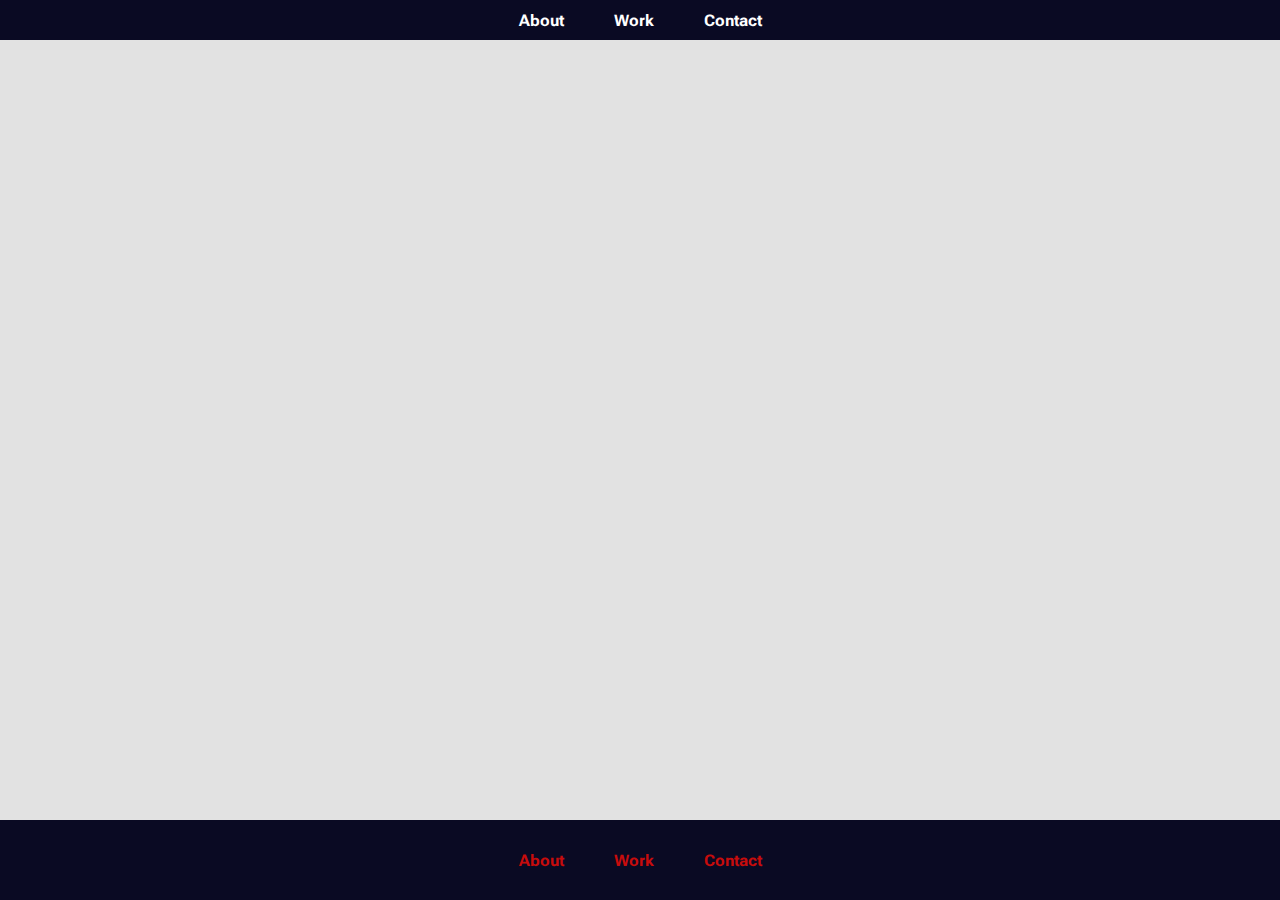
==== html/index.html @ d8b29525 "feat: created custom header and footer components and added provisional html-style for testing purpo" ====
<!DOCTYPE html>
<html lang="en">

<head>
    <meta charset="UTF-8">
    <meta name="viewport" content="width=device-width, initial-scale=1.0">
    <title>four wheels</title>
    <script src="../components/header.js" type="text/javascript"></script>
    <script src="../components/footer.js" type="text/javascript"></script>
</head>

<body>
    <header-comp></header-comp>
    <main>
    </main>
    <footer-comp></footer-comp>
</body>

</html>
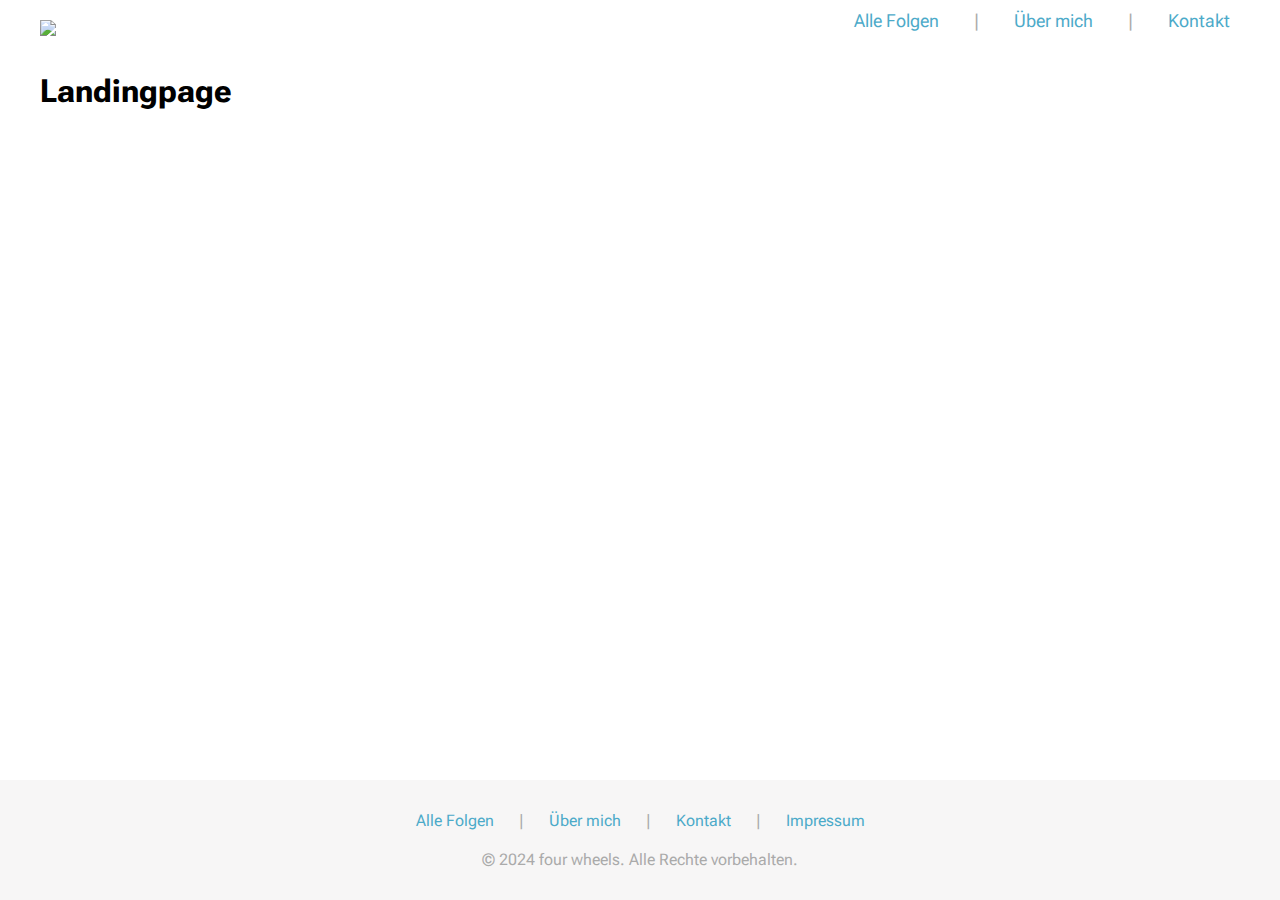
==== commit 78845980: "Feat: Implemented the header and fixed width design for the content" ====
--- a/html/index.html
+++ b/html/index.html
@@ -11,7 +11,10 @@
 
 <body>
     <header-comp></header-comp>
-    <main>
+    <main id="mainContentGrid">
+        <div id="mainContent">
+            <h1>Landingpage</h1>
+        </div>
     </main>
     <footer-comp></footer-comp>
 </body>
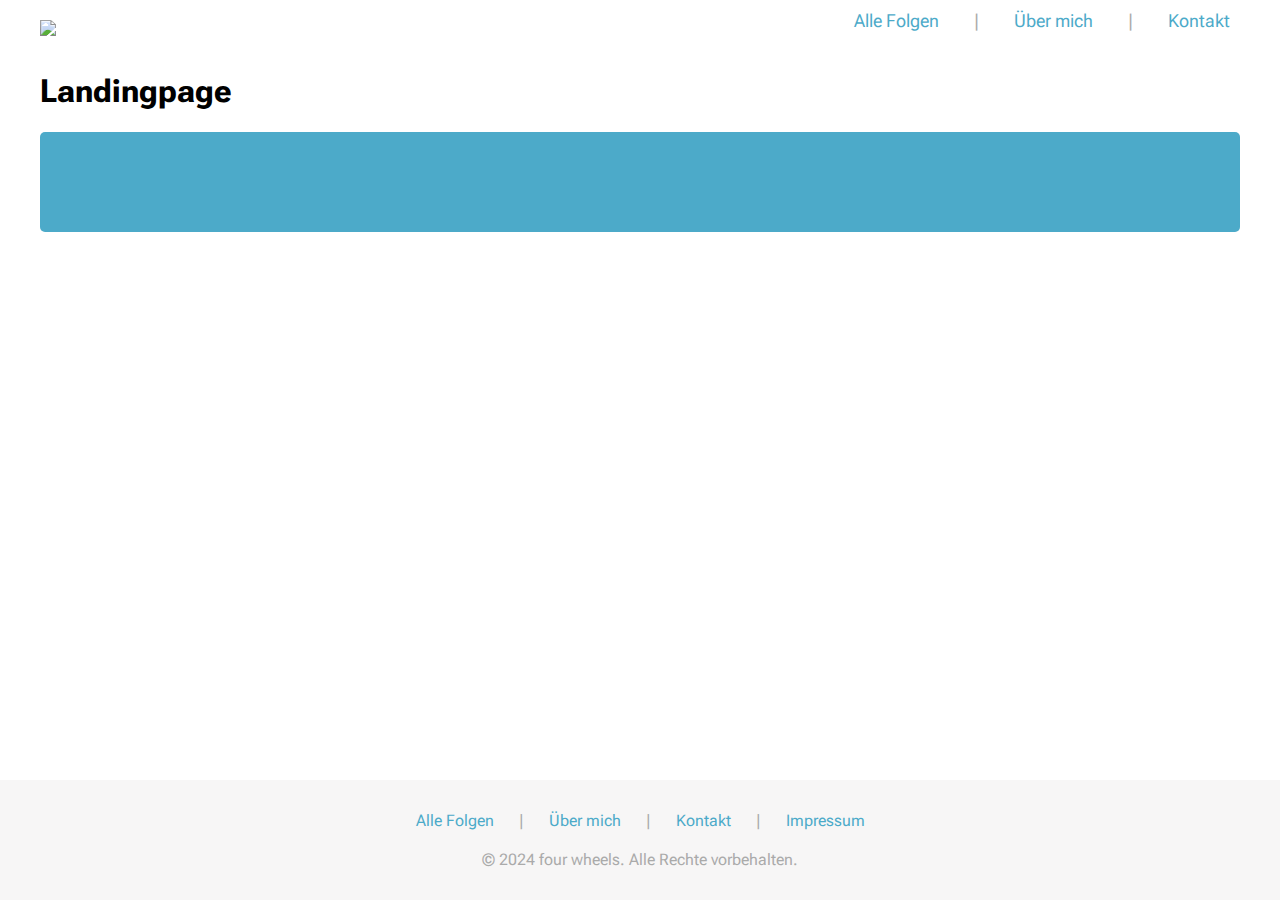
==== commit c2e20117: "Feat: basic structure for the banner with links to social platforms" ====
--- a/html/index.html
+++ b/html/index.html
@@ -7,6 +7,8 @@
     <title>four wheels</title>
     <script src="../components/header.js" type="text/javascript"></script>
     <script src="../components/footer.js" type="text/javascript"></script>
+    <script src="../components/socialsBanner.js" type="text/javascript"></script>
+    <link rel="stylesheet" href="../css/styles.css">
 </head>
 
 <body>
@@ -14,9 +16,11 @@
     <main id="mainContentGrid">
         <div id="mainContent">
             <h1>Landingpage</h1>
+            <socials-comp></socials-comp>
         </div>
     </main>
     <footer-comp></footer-comp>
+    <script src="../js/functions.js" type="text/javascript"></script>
 </body>
 
 </html>--- a/css/styles.css
+++ b/css/styles.css
@@ -0,0 +1,230 @@
+/** Imports **/
+@import url('https://fonts.googleapis.com/css2?family=Roboto&family=Roboto+Flex:opsz@8..144&display=swap');
+
+/****************************************/
+
+/** constants **/
+:root {
+    --contentWidth: 1200px;
+}
+
+/****************************************/
+
+/** header-comp **/
+#header-comp nav {
+    display: flex;
+    align-items: center;
+    justify-content: center;
+    background-color: #fff;
+    padding-right: 10px;
+}
+
+#header-comp {
+    display: grid;
+    grid-template-columns: 1fr var(--contentWidth) 1fr;
+    background-color: #fff;
+    padding: 10px;
+}
+
+#header-comp .wrapper {
+    display: flex;
+    align-items: center;
+    justify-content: space-between;
+    grid-area: 1 / 2;
+}
+
+#header-comp img {
+    /** make logo-image full height of header **/
+    margin: -10px 0px -10px 0px;
+}
+
+#header-comp ul {
+    padding: 0;
+    margin: 0;
+    list-style-type: none;
+    display: flex;
+    flex-direction: row;
+    justify-content: center;
+    gap: 35px;
+    font-size: 18px;
+}
+
+#header-comp a {
+    color: #4caac9;
+    text-decoration: none;
+}
+
+#header-comp li>a:hover {
+    padding-bottom: 5px;
+    box-shadow: inset 0 -2px 0 0 #4caac9;
+}
+
+#header-comp .linkSeparator {
+    color: #aaaaaa;
+    margin: 0;
+}
+
+.hamburger {
+    display: none;
+}
+
+.bar {
+    display: block;
+    width: 25px;
+    height: 3px;
+    margin: 5px auto;
+    -webkit-transition: all 0.3s ease-in-out;
+    transition: all 0.3s ease-in-out;
+    background-color: #101010;
+}
+
+/****************************************/
+
+/** footer-comp **/
+#footer-comp .footerRow {
+    display: flex;
+    align-items: center;
+    justify-content: center;
+}
+
+#footer-comp {
+    height: 100px;
+    display: flex;
+    flex-direction: column;
+    justify-content: center;
+    align-items: center;
+    background-color: #f7f6f6;
+    gap: 20%;
+    padding: 10px;
+}
+
+#footer-comp ul {
+    padding: 0;
+    margin: 0;
+    list-style-type: none;
+    display: flex;
+    flex-direction: row;
+    flex-wrap: wrap;
+    justify-content: center;
+    gap: 25px;
+}
+
+#footer-comp a {
+    color: #4caac9;
+    text-decoration: none;
+}
+
+#footer-comp a:hover {
+    padding-bottom: 5px;
+    box-shadow: inset 0 -2px 0 0 #4caac9;
+}
+
+#footer-comp p,
+.linkSeparator {
+    color: #aaaaaa;
+    margin: 0;
+}
+
+/****************************************/
+
+/** socials-comp **/
+#socials-comp {
+    background-color: #4caac9;
+    height: 100px;
+    border-radius: 5px;
+}
+
+/****************************************/
+
+/** general **/
+body {
+    font-family: 'Roboto flex', sans-serif;
+    margin: 0;
+    display: flex;
+    flex-direction: column;
+    min-height: 100vh;
+}
+
+main {
+    background-color: #fff;
+    flex: 1;
+}
+
+#mainContentGrid {
+    display: grid;
+    grid-template-columns: 1fr var(--contentWidth) 1fr;
+    padding: 10px;
+}
+
+#mainContent {
+    grid-area: 1 / 2;
+}
+
+/****************************************/
+
+/** media queries **/
+@media screen and (max-width: 1220px) {
+
+    /** go from fixed with for content to full width of the screen **/
+    #header-comp {
+        grid-template-columns: 1fr 100% 1fr;
+    }
+
+    #mainContentGrid {
+        grid-template-columns: 1fr 100% 1fr;
+    }
+}
+
+@media screen and (max-width: 550px) {
+    .nav-menu {
+        position: fixed;
+        left: 100%;
+        top: 5rem;
+        background-color: #fff;
+        width: 100%;
+        border-radius: 10px;
+        text-align: center;
+        transition: 0.3s;
+        box-shadow: 0 25px 27px -15px rgba(0, 0, 0, 0.05);
+    }
+
+    .nav-menu.active {
+        left: 0;
+    }
+
+    #header-comp .linkSeparator {
+        display: none;
+    }
+
+    #header-comp ul {
+        flex-direction: column;
+        padding: 15px 0 15px 0;
+        gap: 30px;
+        font-size: 25px;
+    }
+
+    .hamburger {
+        display: block;
+        cursor: pointer;
+    }
+
+    .hamburger.active .bar:nth-child(2) {
+        opacity: 0;
+    }
+
+    .hamburger.active .bar:nth-child(1) {
+        transform: translateY(8px) rotate(45deg);
+    }
+
+    .hamburger.active .bar:nth-child(3) {
+        transform: translateY(-8px) rotate(-45deg);
+    }
+}
+
+/****************************************/
+
+/** TODO: navigation to hamburger-menu if content width is smaller than size 550px **/
+/** TODO: general classes override #header-comp classes => separate .css file for header and footer? **/
+/** TODO: replace logo src with locally hosted hi-res image**/
+/** TODO: Grid already on body-level, to get rid of redundancie in main and header for fixed contentWidth **/
+/** TODO: Media query for footer links when width smaller than 480px(?) **/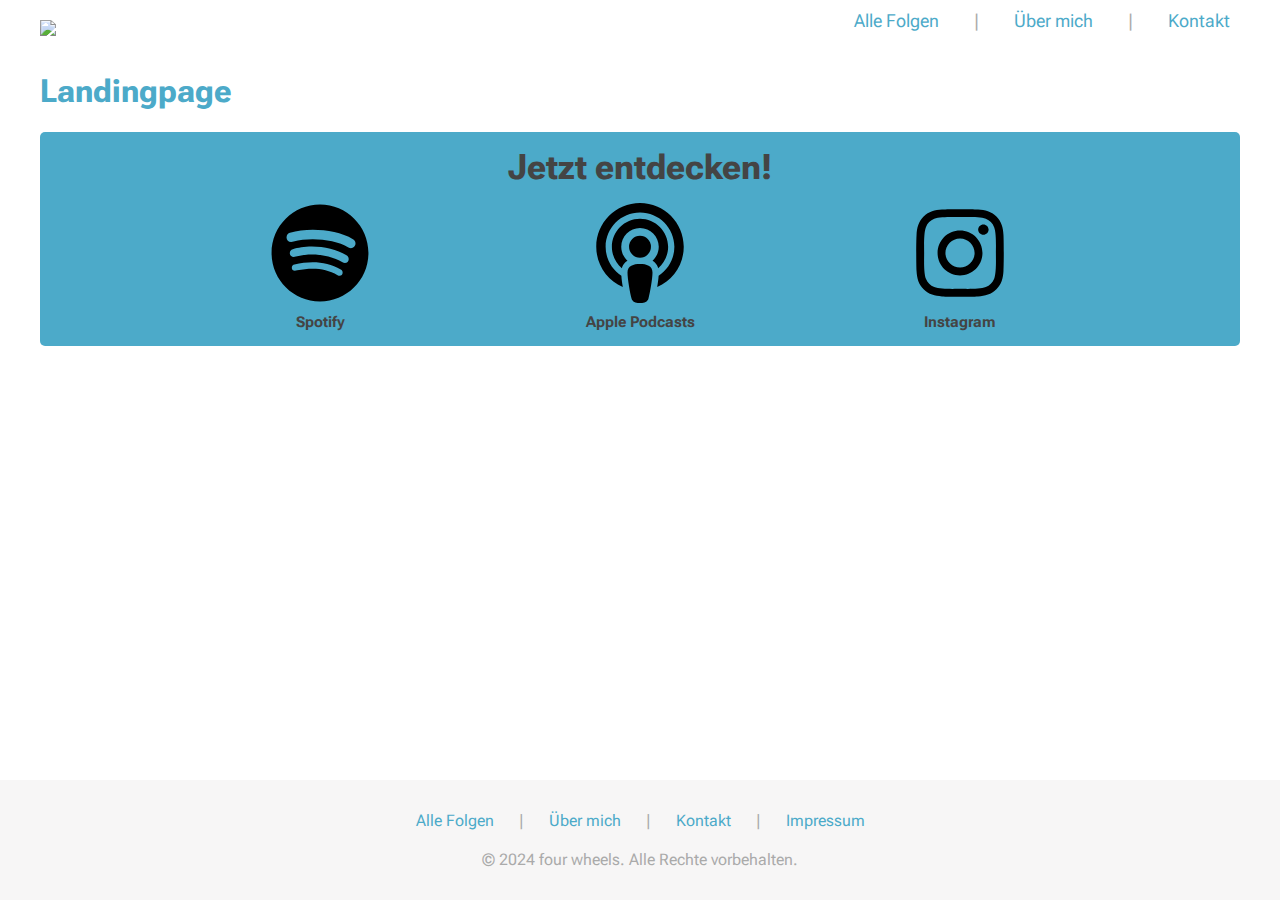
==== commit 7fc5e789: "Feat: Added contact form, about and imprint" ====
--- a/html/index.html
+++ b/html/index.html
@@ -15,8 +15,12 @@
     <header-comp></header-comp>
     <main id="mainContentGrid">
         <div id="mainContent">
-            <h1>Landingpage</h1>
-            <socials-comp></socials-comp>
+            <section>
+                <h1>Landingpage</h1>
+            </section>
+            <section>
+                <socials-comp></socials-comp>
+            </section>
         </div>
     </main>
     <footer-comp></footer-comp>
--- a/css/styles.css
+++ b/css/styles.css
@@ -34,7 +34,7 @@
 }
 
 #header-comp img {
-    /** make logo-image full height of header **/
+    /* make logo-image full height of header */
     margin: -10px 0px -10px 0px;
 }
 
@@ -66,6 +66,9 @@
 
 .hamburger {
     display: none;
+    background: none;
+    border: none;
+    padding: 0;
 }
 
 .bar {
@@ -82,6 +85,7 @@
 
 /** footer-comp **/
 #footer-comp .footerRow {
+    width: 100%;
     display: flex;
     align-items: center;
     justify-content: center;
@@ -130,8 +134,52 @@
 /** socials-comp **/
 #socials-comp {
     background-color: #4caac9;
+    height: auto;
+    border-radius: 5px;
+    display: flex;
+    flex-direction: column;
+    justify-content: space-between;
+    align-items: center;
+    margin: 15px 0 15px 0;
+    padding: 15px;
+    gap: 15px;
+}
+
+#socials-comp .socialsRow {
+    width: 100%;
+    display: flex;
+    align-items: center;
+    justify-content: space-evenly;
+    flex-wrap: wrap;
+}
+
+#socials-comp svg {
     height: 100px;
-    border-radius: 5px;
+    width: 100px;
+}
+
+#socials-comp h2 {
+    font-size: 35px;
+}
+
+#socials-comp h3 {
+    font-size: 15px;
+}
+
+#socials-comp a,
+h2,
+h3 {
+    color: #444;
+    text-decoration: none;
+    margin: 0;
+}
+
+#socials-comp a {
+    display: flex;
+    align-items: center;
+    justify-content: center;
+    flex-direction: column;
+    gap: 10px;
 }
 
 /****************************************/
@@ -160,12 +208,82 @@
     grid-area: 1 / 2;
 }
 
+h1 {
+    color: #4caac9;
+}
+
+a {
+    color: #606060;
+    text-decoration: none;
+}
+
+p {
+    color: #606060;
+    margin: 0;
+}
+
+.aboutWrapper {
+    display: flex;
+    justify-content: space-between;
+}
+
+.aboutImg {
+    height: 250px;
+    margin-left: 100px;
+    border-radius: 5px;
+}
+
+.contactForm {
+    display: flex;
+    flex-direction: column;
+    margin-top: 15px;
+    gap: 10px;
+    color: #606060;
+    font-weight: bold;
+    width: 50%;
+}
+
+.contactForm input,
+textarea {
+    /* Remove gap between label and associated input/textarea */
+    margin-top: -10px;
+}
+
+.contactForm input:focus,
+textarea:focus {
+    border-color: #4caac9;
+    outline: none;
+}
+
+.contactForm input,
+button,
+textarea {
+    border-radius: 5px;
+    border-style: solid;
+}
+
+.contactForm button {
+    width: 100px;
+    height: 40px;
+    font-size: larger;
+    background-color: #606060;
+    color: #fff;
+    border-style: none;
+    transition-duration: 0.4s;
+}
+
+.contactForm button:hover {
+    background-color: #4caac9;
+    cursor: pointer;
+}
+
 /****************************************/
 
 /** media queries **/
+
+/* go from fixed with for content to full width of the screen */
 @media screen and (max-width: 1220px) {
 
-    /** go from fixed with for content to full width of the screen **/
     #header-comp {
         grid-template-columns: 1fr 100% 1fr;
     }
@@ -175,6 +293,46 @@
     }
 }
 
+/* about */
+@media screen and (max-width: 610px) {
+    .aboutImg {
+        margin: 0 10vw 0 10vw;
+        width: auto;
+        height: auto;
+    }
+
+    .aboutWrapper {
+        flex-direction: column;
+    }
+}
+
+/* about */
+@media screen and (max-width: 400px) {
+    .aboutImg {
+        margin: 0;
+    }
+}
+
+/* contact form */
+@media screen and (max-width: 800px) {
+    .contactForm {
+        width: 100%;
+    }
+}
+
+/* socials */
+@media screen and (max-width: 400px) {
+    #socials-comp .socialsRow {
+        flex-direction: column;
+        gap: 25px;
+    }
+
+    .aboutImg {
+        margin: 0;
+    }
+}
+
+/* hamburger menu */
 @media screen and (max-width: 550px) {
     .nav-menu {
         position: fixed;
@@ -223,8 +381,7 @@
 
 /****************************************/
 
-/** TODO: navigation to hamburger-menu if content width is smaller than size 550px **/
 /** TODO: general classes override #header-comp classes => separate .css file for header and footer? **/
 /** TODO: replace logo src with locally hosted hi-res image**/
-/** TODO: Grid already on body-level, to get rid of redundancie in main and header for fixed contentWidth **/
-/** TODO: Media query for footer links when width smaller than 480px(?) **/+/** TODO: replace contact image src with locally hosted hi-res image**/
+/** TODO: Grid already on body-level, to get rid of redundancie in main and header for fixed contentWidth **/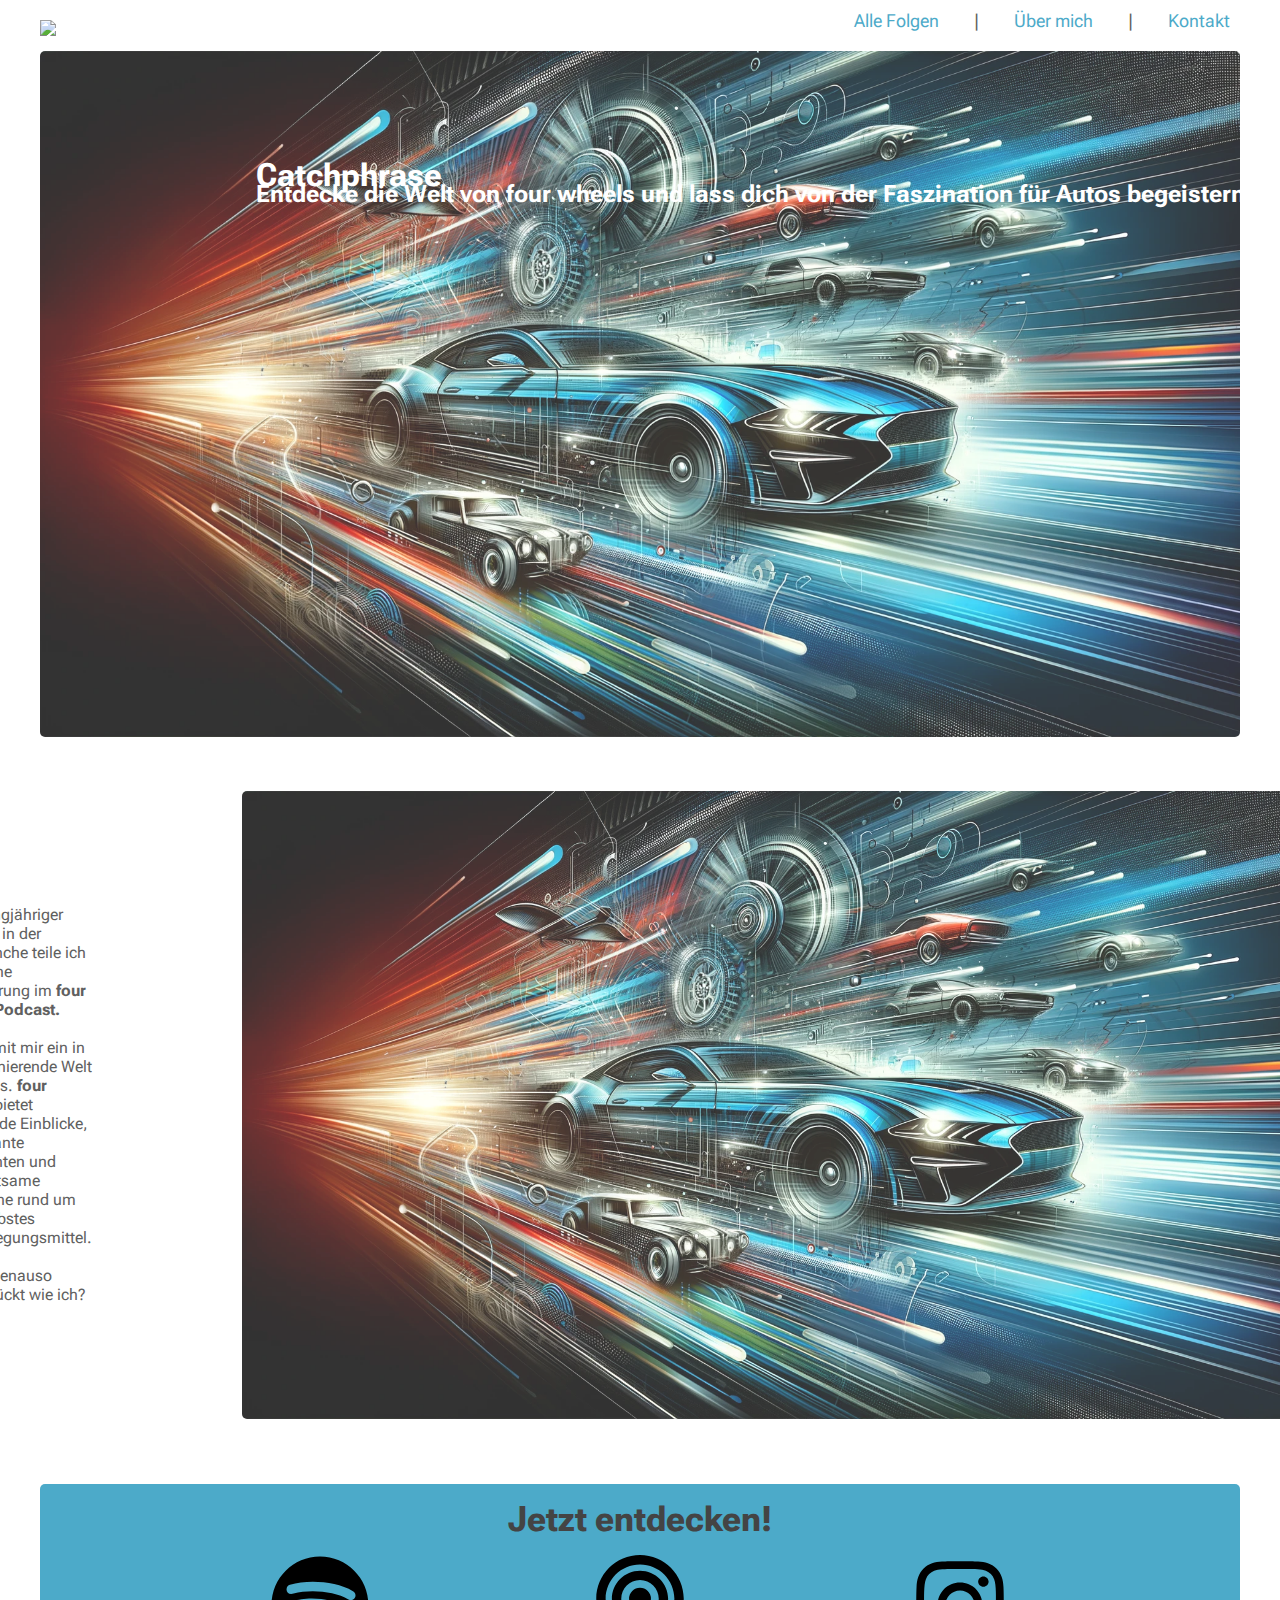
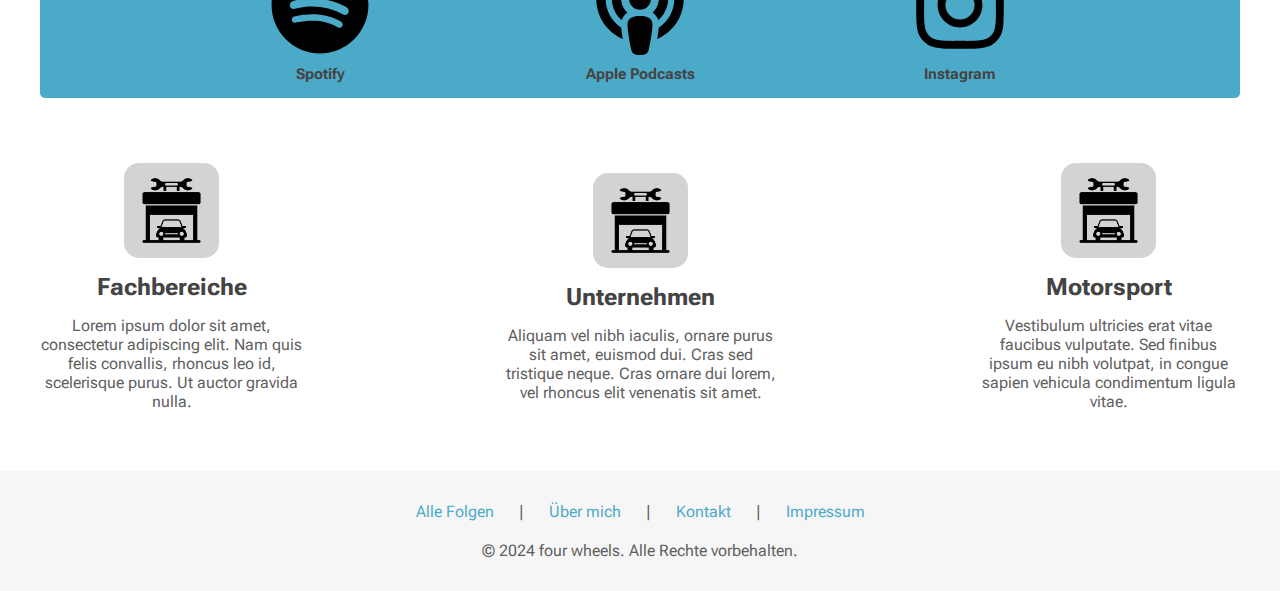
==== commit 640d5b0e: "Feat: First draft of landingpage" ====
--- a/html/index.html
+++ b/html/index.html
@@ -16,10 +16,49 @@
     <main id="mainContentGrid">
         <div id="mainContent">
             <section>
-                <h1>Landingpage</h1>
+                <img class="ImgLandingBackdrop" src="../images/landingpage_backgroundwebp.webp"
+                    alt="Hintergrundbild, das die Essenz von Geschwindigkeit und Automobilkultur darstellt">
+                <h1 class="catchPhrase">Catchphrase</h1>
+                <h2 class="catchPhraseSub">Entdecke die Welt von four wheels und lass dich von der Faszination für Autos
+                    begeistern!</h2>
+            </section>
+            <section class="sectionAboutMe">
+                <p>
+                    Nach langjähriger Tätigkeit in der Autobranche teile ich nun meine Begeisterung im <strong>four
+                        wheels Podcast.</strong>
+                    <br><br>
+
+                    Tauche mit mir ein in die faszinierende Welt des Autos.
+                    <strong>four wheels</strong> bietet spannende Einblicke, interessante Geschichten und unterhaltsame
+                    Gespräche rund um unser liebstes Fortbewegungsmittel.
+                    <br><br>
+
+                    Bist du genauso autoverrückt wie ich?
+                </p>
+                <img class="ImgLandingBackdrop" src="../images/landingpage_backgroundwebp.webp" alt="Platzhalter">
             </section>
             <section>
                 <socials-comp></socials-comp>
+            </section>
+            <section class="sectionTopics">
+                <article class="articleTopic">
+                    <img class="ImgTopic" src="../images/garage.png" alt="Thema Fachbereiche">
+                    <h2>Fachbereiche</h2>
+                    <p>Lorem ipsum dolor sit amet, consectetur adipiscing elit. Nam quis felis convallis, rhoncus leo
+                        id, scelerisque purus. Ut auctor gravida nulla.</p>
+                </article>
+                <article class="articleTopic">
+                    <img class="ImgTopic" src="../images/garage.png" alt="Thema Unternehmen">
+                    <h2>Unternehmen</h2>
+                    <p>Aliquam vel nibh iaculis, ornare purus sit amet, euismod dui. Cras sed tristique neque. Cras
+                        ornare dui lorem, vel rhoncus elit venenatis sit amet.</p>
+                </article>
+                <article class="articleTopic">
+                    <img class="ImgTopic" src="../images/garage.png" alt="Thema Motorsport">
+                    <h2>Motorsport</h2>
+                    <p>Vestibulum ultricies erat vitae faucibus vulputate. Sed finibus ipsum eu nibh volutpat, in congue
+                        sapien vehicula condimentum ligula vitae.</p>
+                </article>
             </section>
         </div>
     </main>
--- a/css/styles.css
+++ b/css/styles.css
@@ -60,7 +60,7 @@
 }
 
 #header-comp .linkSeparator {
-    color: #aaaaaa;
+    color: #606060;
     margin: 0;
 }
 
@@ -125,7 +125,7 @@
 
 #footer-comp p,
 .linkSeparator {
-    color: #aaaaaa;
+    color: #606060;
     margin: 0;
 }
 
@@ -241,6 +241,68 @@
     color: #606060;
     font-weight: bold;
     width: 50%;
+}
+
+.ImgLandingBackdrop {
+    width: 100%;
+    border-radius: 5px;
+    opacity: 0.8;
+}
+
+.catchPhrase {
+    color: white;
+    font-size: xx-large;
+    position: absolute;
+    top: 15%;
+    left: 20%;
+}
+
+.catchPhraseSub {
+    color: white;
+    font-size: x-large;
+    position: absolute;
+    top: 20%;
+    left: 20%;
+}
+
+.sectionAboutMe {
+    display: flex;
+    flex-direction: row;
+    justify-content: center;
+    align-items: center;
+    gap: 150px;
+    padding-right: 50px;
+    padding-left: 50px;
+}
+
+.sectionTopics {
+    display: flex;
+    flex-direction: row;
+    justify-content: space-evenly;
+    gap: 200px;
+}
+
+.articleTopic {
+    display: flex;
+    flex-direction: column;
+    justify-content: center;
+    align-items: center;
+    gap: 15px;
+    text-align: center;
+}
+
+.ImgTopic {
+    width: 65px;
+    border-radius: 5px;
+    background-color: lightgray;
+    border-radius: 15px;
+    padding: 15px;
+}
+
+.sectionAboutMe,
+.sectionTopics {
+    padding-top: 50px;
+    padding-bottom: 50px;
 }
 
 .contactForm input,
@@ -290,6 +352,15 @@
 
     #mainContentGrid {
         grid-template-columns: 1fr 100% 1fr;
+    }
+}
+
+/* landingpage */
+@media screen and (max-width: 1220px) {
+
+    .sectionTopics {
+        flex-direction: column;
+        gap: 60px;
     }
 }
 
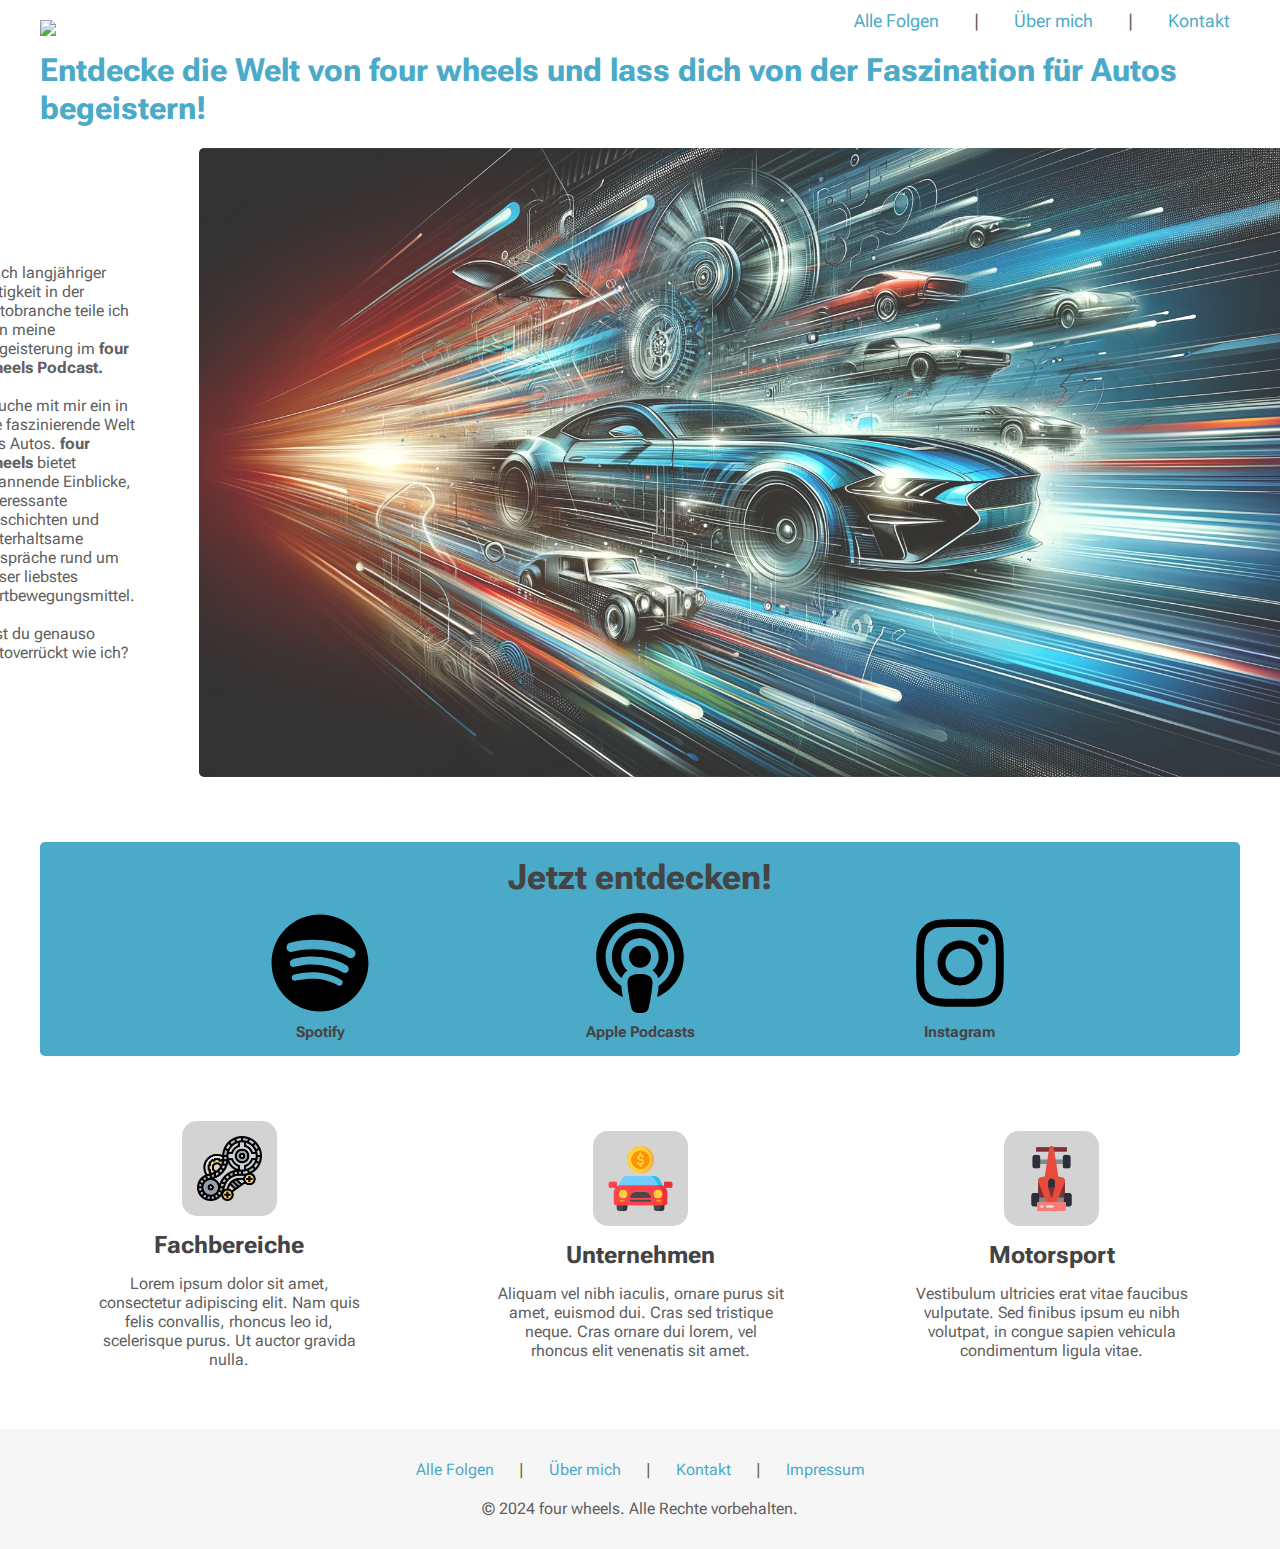
==== commit cb3638e6: "Feat: Finished & polished landingpage" ====
--- a/html/index.html
+++ b/html/index.html
@@ -15,14 +15,8 @@
     <header-comp></header-comp>
     <main id="mainContentGrid">
         <div id="mainContent">
-            <section>
-                <img class="ImgLandingBackdrop" src="../images/landingpage_backgroundwebp.webp"
-                    alt="Hintergrundbild, das die Essenz von Geschwindigkeit und Automobilkultur darstellt">
-                <h1 class="catchPhrase">Catchphrase</h1>
-                <h2 class="catchPhraseSub">Entdecke die Welt von four wheels und lass dich von der Faszination für Autos
-                    begeistern!</h2>
-            </section>
-            <section class="sectionAboutMe">
+            <h1>Entdecke die Welt von four wheels und lass dich von der Faszination für Autos begeistern!</h1>
+            <section class="sectionAboutMe smallerSection">
                 <p>
                     Nach langjähriger Tätigkeit in der Autobranche teile ich nun meine Begeisterung im <strong>four
                         wheels Podcast.</strong>
@@ -35,26 +29,27 @@
 
                     Bist du genauso autoverrückt wie ich?
                 </p>
-                <img class="ImgLandingBackdrop" src="../images/landingpage_backgroundwebp.webp" alt="Platzhalter">
+                <img class="ImgLandingpageFiller" src="../images/landingpage_filler.webp"
+                    alt="Bild das die Essenz von Geschwindigkeit und Automobilkultur darstellt">
             </section>
             <section>
                 <socials-comp></socials-comp>
             </section>
-            <section class="sectionTopics">
+            <section class="sectionTopics smallerSection">
                 <article class="articleTopic">
-                    <img class="ImgTopic" src="../images/garage.png" alt="Thema Fachbereiche">
+                    <img class="ImgTopic" src="../images/icon_speciality.png" alt="Thema Fachbereiche">
                     <h2>Fachbereiche</h2>
                     <p>Lorem ipsum dolor sit amet, consectetur adipiscing elit. Nam quis felis convallis, rhoncus leo
                         id, scelerisque purus. Ut auctor gravida nulla.</p>
                 </article>
                 <article class="articleTopic">
-                    <img class="ImgTopic" src="../images/garage.png" alt="Thema Unternehmen">
+                    <img class="ImgTopic" src="../images/icon_business.png" alt="Thema Unternehmen">
                     <h2>Unternehmen</h2>
                     <p>Aliquam vel nibh iaculis, ornare purus sit amet, euismod dui. Cras sed tristique neque. Cras
                         ornare dui lorem, vel rhoncus elit venenatis sit amet.</p>
                 </article>
                 <article class="articleTopic">
-                    <img class="ImgTopic" src="../images/garage.png" alt="Thema Motorsport">
+                    <img class="ImgTopic" src="../images/icon_racing.png" alt="Thema Motorsport">
                     <h2>Motorsport</h2>
                     <p>Vestibulum ultricies erat vitae faucibus vulputate. Sed finibus ipsum eu nibh volutpat, in congue
                         sapien vehicula condimentum ligula vitae.</p>
--- a/css/styles.css
+++ b/css/styles.css
@@ -210,6 +210,7 @@
 
 h1 {
     color: #4caac9;
+    margin-top: 0;
 }
 
 a {
@@ -243,43 +244,33 @@
     width: 50%;
 }
 
-.ImgLandingBackdrop {
+.ImgLandingpageFiller {
     width: 100%;
     border-radius: 5px;
     opacity: 0.8;
 }
 
-.catchPhrase {
-    color: white;
-    font-size: xx-large;
-    position: absolute;
-    top: 15%;
-    left: 20%;
-}
-
-.catchPhraseSub {
-    color: white;
-    font-size: x-large;
-    position: absolute;
-    top: 20%;
-    left: 20%;
-}
-
 .sectionAboutMe {
     display: flex;
     flex-direction: row;
     justify-content: center;
     align-items: center;
-    gap: 150px;
+    gap: 5vw;
+    padding: 0 0 50px 0;
+}
+
+.smallerSection {
+    padding-left: 50px;
     padding-right: 50px;
-    padding-left: 50px;
 }
 
 .sectionTopics {
     display: flex;
     flex-direction: row;
     justify-content: space-evenly;
-    gap: 200px;
+    gap: 10vw;
+    padding-bottom: 50px;
+    padding-top: 50px;
 }
 
 .articleTopic {
@@ -297,12 +288,6 @@
     background-color: lightgray;
     border-radius: 15px;
     padding: 15px;
-}
-
-.sectionAboutMe,
-.sectionTopics {
-    padding-top: 50px;
-    padding-bottom: 50px;
 }
 
 .contactForm input,
@@ -356,11 +341,20 @@
 }
 
 /* landingpage */
-@media screen and (max-width: 1220px) {
+@media screen and (max-width: 600px) {
 
     .sectionTopics {
         flex-direction: column;
         gap: 60px;
+    }
+
+    .smallerSection {
+        padding-left: 0;
+        padding-right: 0;
+    }
+
+    .ImgLandingpageFiller {
+        display: none;
     }
 }
 
@@ -375,6 +369,11 @@
     .aboutWrapper {
         flex-direction: column;
     }
+
+    .smallerSection {
+        padding-left: 0;
+        padding-right: 0;
+    }
 }
 
 /* about */
@@ -382,12 +381,22 @@
     .aboutImg {
         margin: 0;
     }
+
+    .smallerSection {
+        padding-left: 0;
+        padding-right: 0;
+    }
 }
 
 /* contact form */
 @media screen and (max-width: 800px) {
     .contactForm {
         width: 100%;
+    }
+
+    .smallerSection {
+        padding-left: 0;
+        padding-right: 0;
     }
 }
 
